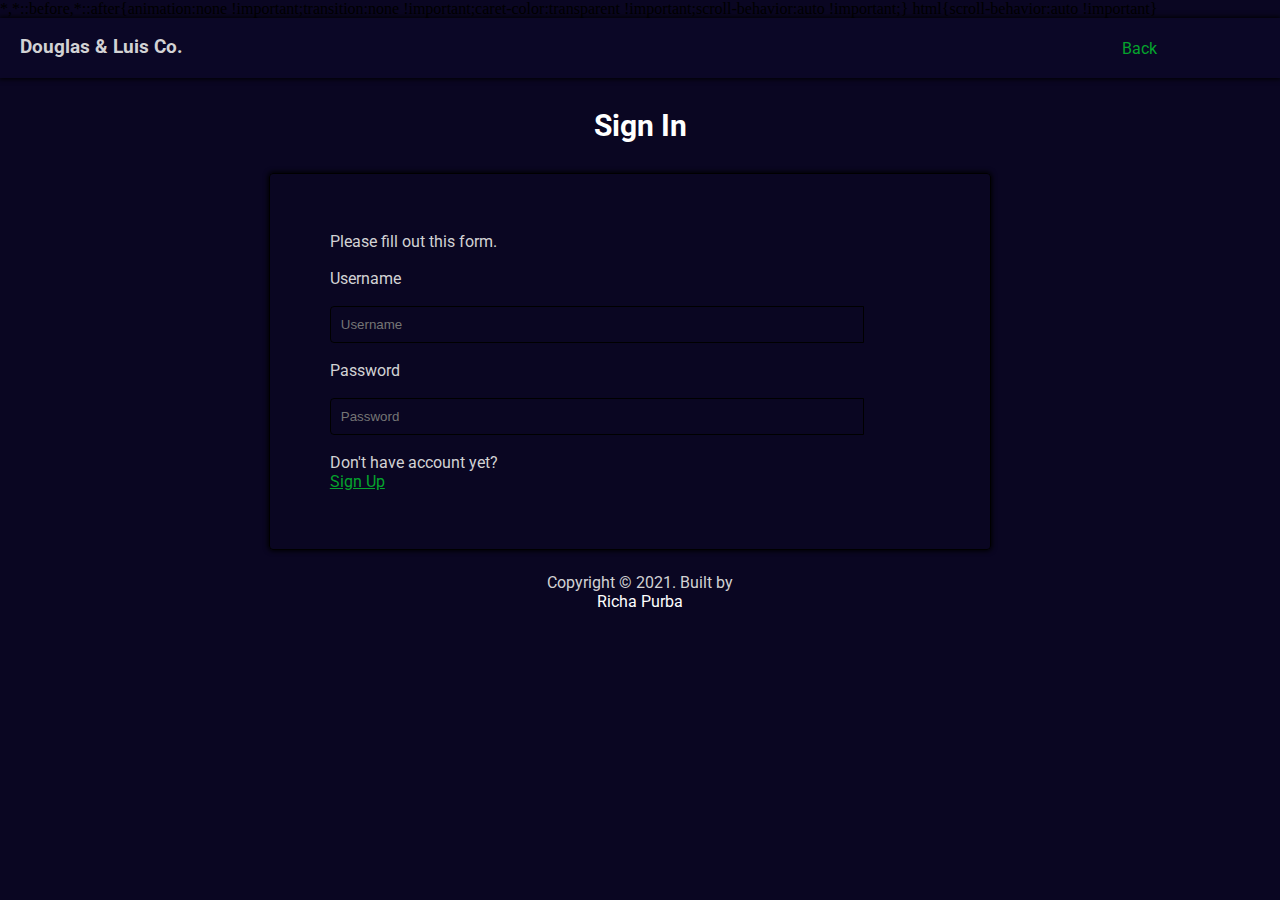
==== login.html @ c56fc151 "Create the basic sign in  & sign up page" ====
<!DOCTYPE html>
<html>
  <head>
    <meta charset="utf-8">
    <meta name="viewport" content="width=device-width">
	<link rel="preconnect" href="https://fonts.gstatic.com">
	<link href="https://fonts.googleapis.com/css2?family=Roboto:wght@500;900&display=swap" rel="stylesheet">
    <link href="style.css" rel="stylesheet" type="text/css" />
  </head>
  <body>
	  <!-- Header -->
	  <header>
			<h3>Douglas & Luis Co.</h3>
			<a class="menu" href="./index.html">Back</a>
	  </header>

	  <!-- Title and Search Stock Feature -->
	  <section class="upper">
		  <h1>Sign In</h1>
	  </section>

	  <!-- Forms -->
	  <section class="form">
		  <div id="signin">
			  <p>Please fill out this form.</p>
			  <p class="input">Username</p>
			  <input class="form__input" type="text" placeholder="Username">
			  <p class="input">Password</p>
			  <input class="form__input" type="password" placeholder="Password">
			  <p class="explain">Don't have account yet? <a href="#signup" style="color: #05a32d;">Sign Up</a></p>
		  </div>
		  <div id="signup"></div>
	  </section>

	  <!-- Footer -->
	  <footer>
		  <p class="footer">Copyright © 2021. Built by <a href="https://richapurba.github.io" style="text-decoration: none; color: #fff;">Richa Purba</a></p>
	  </footer>
    <script src="script.js"></script>
  </body>
</html>
---- style.css ----
/* General */
* {
	padding: 0;
	margin: 0;
	display: block;
}
body {
	padding: 0;
	margin: 0;
	font-family: 'Roboto', sans-serif;
	background-color: #0a0622;
	width: 100%;
	height: 100%;
}
p {color: #d2d2d4;}
input {
	background-color: transparent;
	border: 1px solid #000000;
	border-right: none;
	padding: 10px;
	border-top-left-radius: 4px;
	border-bottom-left-radius: 4px;
	width: 70%;
}
input:active,
input:focus {
    color: #d2d2d4;
}

/* Header */
header {
	margin: 0;
	padding: 0;
	min-width: 100%;
	height: 60px;
	background-color: #0b0726;
	display: flex;
	box-shadow: 0px 0px 5px 1px rgb(0, 0, 0);
}
header h3 {
	color: #d2d2d4;
	margin-left: 20px;
	margin-top: 18px;
	flex: 0.9;
}
header a {
	color: #05a32d;
	text-decoration: none;
	margin-top: 21px;
	float: right;
	transition: 0.5s;
}
header a:hover {color: #fff;}

/* Title and Search Feature */
h1 {
	color: #fff;
	text-align: center;
	margin: 30px 0;
	font-size: 30px;
}
.search {
	display: inline-flex;
	width: 100%;
	align-items: center;
	text-align: center;
	justify-content: center;
}
.search > p {
	float: right;
	border: 1px solid #000000;
	border-left: none;
	border-top-right-radius: 4px;
	border-bottom-right-radius: 4px;
	padding: 9px;
	background-color: #000000;
	cursor: pointer;
	transition: 0.5s;
}
.search p:hover {
	color: #fff;
	background-color: #05a32d;
	border: 1px solid #05a32d;
}

/* LOGIN PAGE */
/* Login Form */
#signin {
	align-items: center;
	justify-content: center;
	border: 1px solid #000000;
	width: 50%;
	padding: 40px;
	margin-left: 21%;
	box-shadow: 0px 0px 5px 1px rgb(0, 0, 0);
	border-radius: 4px;
}
.form p {
	margin: 18px 20px;
}
.form__input {
	border: 1px solid #000000;
	width: 80%;
	margin: 0 20px;
}

/* Footer */
footer {
	margin: 23px 0;
	min-width: 100%;
	justify-content: center;
}
.footer {
	justify-content: center;
	text-align: center;
	color: #d2d2d4;
}
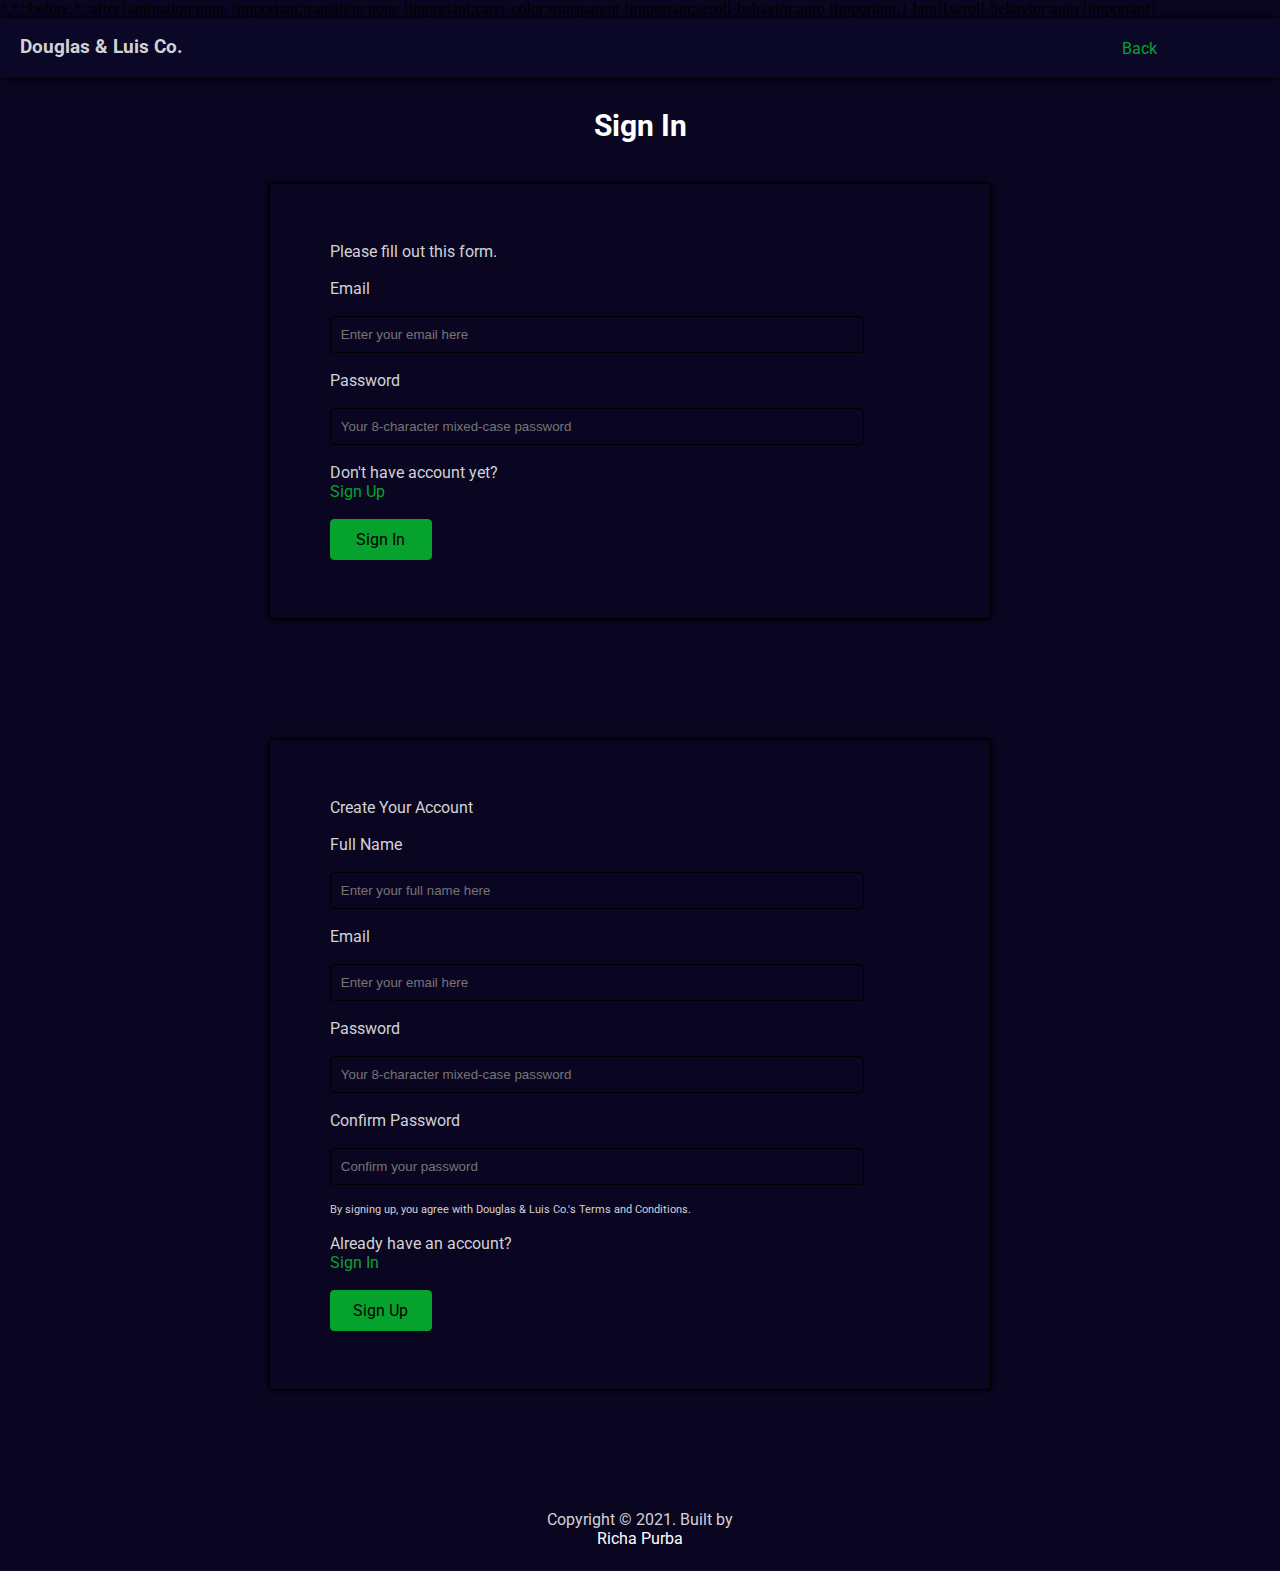
==== commit 14c3d44a: "Create the basic style for the sign up form" ====
--- a/login.html
+++ b/login.html
@@ -22,14 +22,60 @@
 	  <!-- Forms -->
 	  <section class="form">
 		  <div id="signin">
-			  <p>Please fill out this form.</p>
-			  <p class="input">Username</p>
-			  <input class="form__input" type="text" placeholder="Username">
-			  <p class="input">Password</p>
-			  <input class="form__input" type="password" placeholder="Password">
-			  <p class="explain">Don't have account yet? <a href="#signup" style="color: #05a32d;">Sign Up</a></p>
+			<div class="modal">
+				<div class="modal__header">
+					<p class="explain">Please fill out this form.</p>
+				</div>
+				<div class="modal__body">
+					<form>
+						<div class="form__one">
+							<label class="text-uppercase">Email</label>
+							<input class="form__input" type="email" placeholder="Enter your email here">
+						</div>
+						<div class="form__one">
+							<label class="text-uppercase">Password</label>
+							<input class="form__input" type="password" placeholder="Your 8-character mixed-case password">
+						</div>
+						<p class="explain">Don't have account yet? <a class="signup" href="#signup">Sign Up</a></p>
+					</form>
+				</div>
+				<div class="modal__footer">
+					<a class="btn btn-success">Sign In</a>
+				</div>
+			</div>
 		  </div>
-		  <div id="signup"></div>
+		  <div id="signup">
+			<div class="modal">
+				<div class="modal__header">
+					<p class="explain">Create Your Account</p>
+				</div>
+				<div class="modal__body">
+					<form>
+						<div class="form__one">
+							<label class="text-uppercase">Full Name</label>
+							<input class="form__input" type="text" placeholder="Enter your full name here">
+						</div>
+						<div class="form__one">
+							<label class="text-uppercase">Email</label>
+							<input class="form__input" type="email" placeholder="Enter your email here">
+						</div>
+						<div class="form__one">
+							<label class="text-uppercase">Password</label>
+							<input class="form__input" type="password" placeholder="Your 8-character mixed-case password">
+						</div>
+						<div class="form__one">
+							<label class="text-uppercase">Confirm Password</label>
+							<input class="form__input" type="password" placeholder="Confirm your password">
+						</div>
+						<p class="explain" style="font-size: 11px;">By signing up, you agree with Douglas & Luis Co.'s Terms and Conditions.</p>
+						<p class="explain">Already have an account? <a class="signup" href="#signin">Sign In</a></p>
+					</form>
+				</div>
+				<div class="modal__footer">
+					<a class="btn btn-success">Sign Up</a>
+				</div>
+			</div>
+		</div>
 	  </section>
 
 	  <!-- Footer -->
--- a/style.css
+++ b/style.css
@@ -85,25 +85,59 @@
 
 /* LOGIN PAGE */
 /* Login Form */
-#signin {
+#signin,
+#signup {
 	align-items: center;
 	justify-content: center;
 	border: 1px solid #000000;
 	width: 50%;
 	padding: 40px;
+	
 	margin-left: 21%;
 	box-shadow: 0px 0px 5px 1px rgb(0, 0, 0);
 	border-radius: 4px;
+	margin-top: 40px;
+	margin-bottom: 120px;
 }
-.form p {
+label {
+	color: #d2d2d4;
+}
+.form label,
+.explain,
+.btn {
 	margin: 18px 20px;
 }
 .form__input {
 	border: 1px solid #000000;
+	border-radius: 4px;
 	width: 80%;
 	margin: 0 20px;
 }
-
+.signup {
+	text-decoration: none;
+	color: #05a32d;
+	transition: 0.5s;
+}
+.signup:hover {
+	text-decoration: underline;
+}
+.btn {
+	cursor: pointer;
+	padding: 10px;
+	width: 80px;
+	background-color: #05a32d;
+	color: #000000;
+	border-radius: 4px;
+	justify-content: center;
+	text-align: center;
+	border: 1px solid #05a32d;
+	transition: 0.5s;
+}
+.btn:hover {
+	background-color: transparent;
+	border: 1px solid #000000;
+	color: #d2d2d4;
+}
 /* Footer */
 footer {
 	margin: 23px 0;
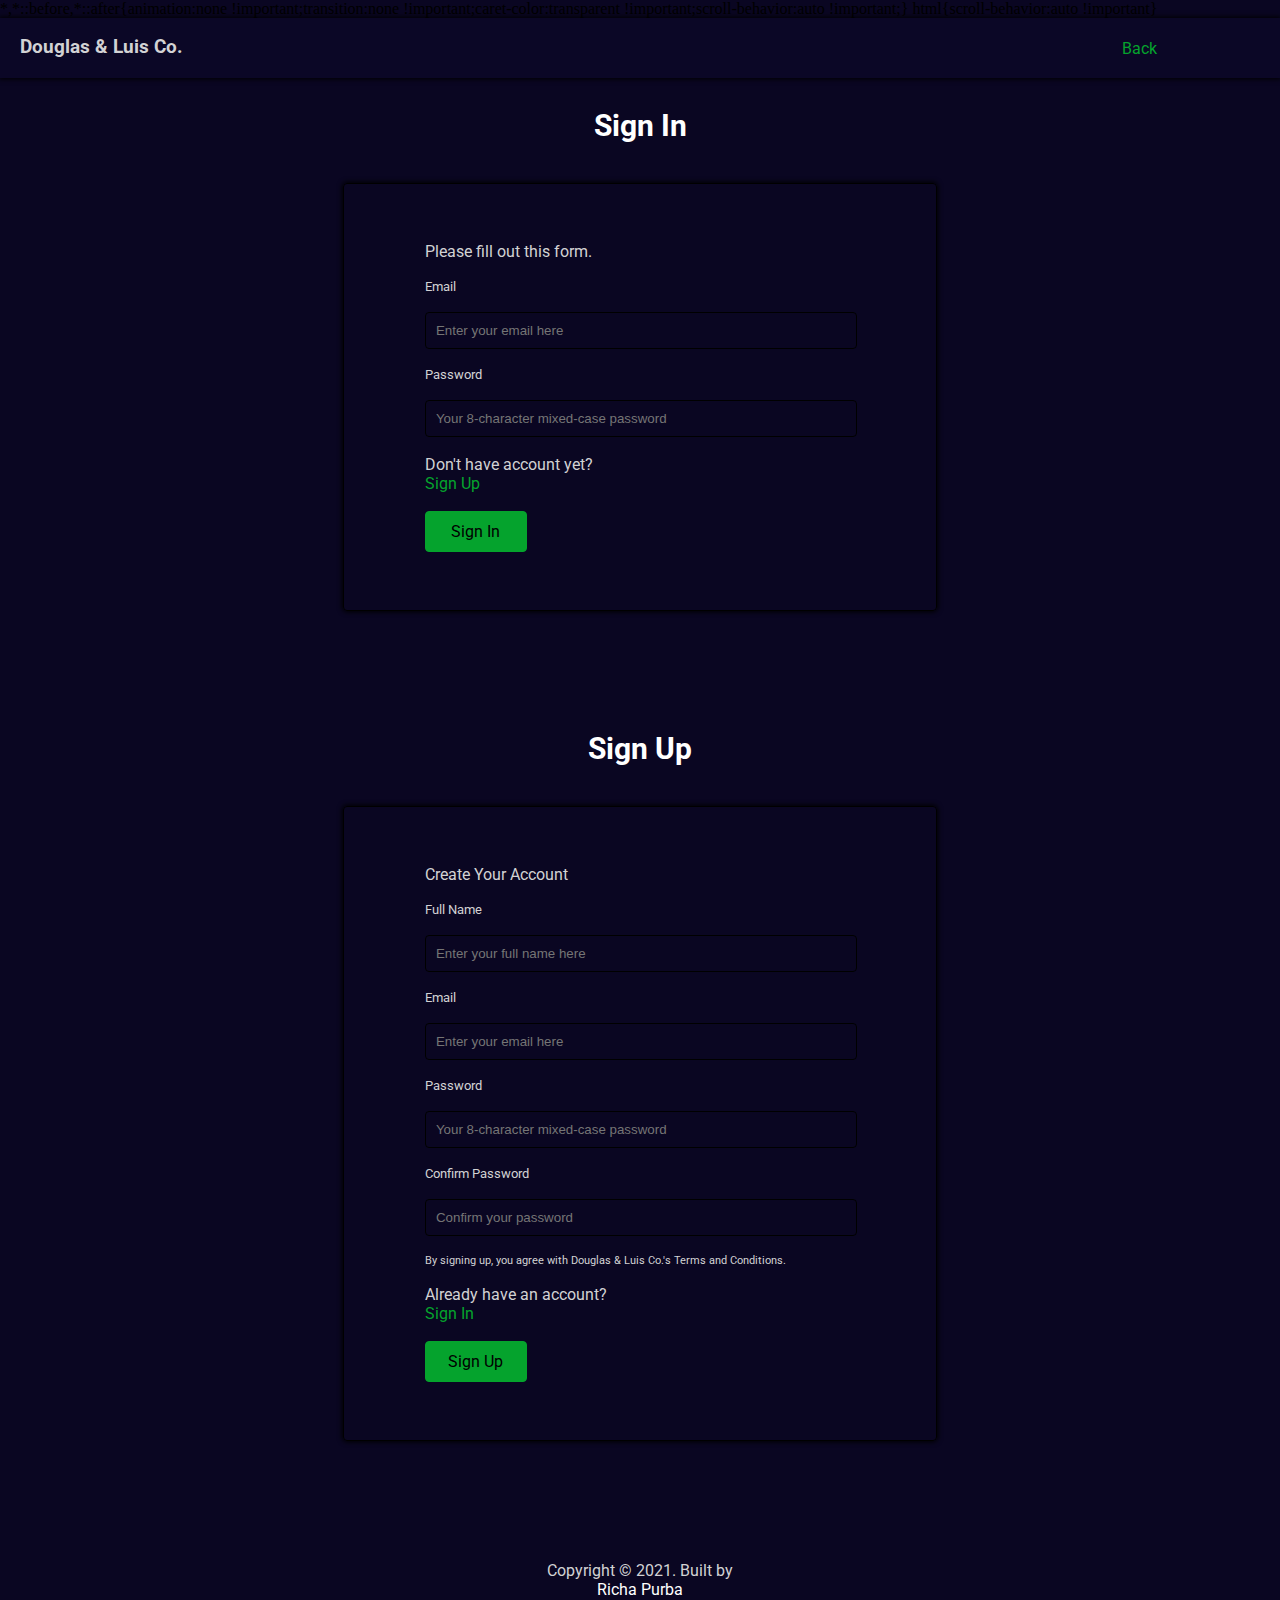
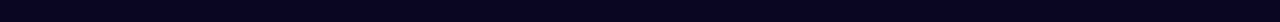
==== commit d9b8485b: "Done with the forms style" ====
--- a/login.html
+++ b/login.html
@@ -14,13 +14,13 @@
 			<a class="menu" href="./index.html">Back</a>
 	  </header>
 
-	  <!-- Title and Search Stock Feature -->
-	  <section class="upper">
-		  <h1>Sign In</h1>
-	  </section>
-
 	  <!-- Forms -->
 	  <section class="form">
+		  <div class="modal__box">
+			<div class="upper">
+				<h1>Sign In</h1>
+			</div>
+		  <div class="image__bg image__in"></div>
 		  <div id="signin">
 			<div class="modal">
 				<div class="modal__header">
@@ -44,35 +44,42 @@
 				</div>
 			</div>
 		  </div>
-		  <div id="signup">
-			<div class="modal">
-				<div class="modal__header">
-					<p class="explain">Create Your Account</p>
-				</div>
-				<div class="modal__body">
-					<form>
-						<div class="form__one">
-							<label class="text-uppercase">Full Name</label>
-							<input class="form__input" type="text" placeholder="Enter your full name here">
-						</div>
-						<div class="form__one">
-							<label class="text-uppercase">Email</label>
-							<input class="form__input" type="email" placeholder="Enter your email here">
-						</div>
-						<div class="form__one">
-							<label class="text-uppercase">Password</label>
-							<input class="form__input" type="password" placeholder="Your 8-character mixed-case password">
-						</div>
-						<div class="form__one">
-							<label class="text-uppercase">Confirm Password</label>
-							<input class="form__input" type="password" placeholder="Confirm your password">
-						</div>
-						<p class="explain" style="font-size: 11px;">By signing up, you agree with Douglas & Luis Co.'s Terms and Conditions.</p>
-						<p class="explain">Already have an account? <a class="signup" href="#signin">Sign In</a></p>
-					</form>
-				</div>
-				<div class="modal__footer">
-					<a class="btn btn-success">Sign Up</a>
+		  </div>
+
+		<div class="modal__box">
+			<div class="upper">
+			<h1>Sign Up</h1>
+			</div>
+			<div id="signup">
+				<div class="modal">
+					<div class="modal__header">
+						<p class="explain">Create Your Account</p>
+					</div>
+					<div class="modal__body">
+						<form>
+							<div class="form__one">
+								<label class="text-uppercase">Full Name</label>
+								<input class="form__input" type="text" placeholder="Enter your full name here">
+							</div>
+							<div class="form__one">
+								<label class="text-uppercase">Email</label>
+								<input class="form__input" type="email" placeholder="Enter your email here">
+							</div>
+							<div class="form__one">
+								<label class="text-uppercase">Password</label>
+								<input class="form__input" type="password" placeholder="Your 8-character mixed-case password">
+							</div>
+							<div class="form__one">
+								<label class="text-uppercase">Confirm Password</label>
+								<input class="form__input" type="password" placeholder="Confirm your password">
+							</div>
+							<p class="explain" style="font-size: 11px;">By signing up, you agree with Douglas & Luis Co.'s Terms and Conditions.</p>
+							<p class="explain">Already have an account? <a class="signup" href="#signin">Sign In</a></p>
+						</form>
+					</div>
+					<div class="modal__footer">
+						<a class="btn btn-success">Sign Up</a>
+					</div>
 				</div>
 			</div>
 		</div>
--- a/style.css
+++ b/style.css
@@ -90,10 +90,10 @@
 	align-items: center;
 	justify-content: center;
 	border: 1px solid #000000;
-	width: 50%;
+	width: 40%;
 	padding: 40px;
 	
-	margin-left: 21%;
+	margin: auto;
 	box-shadow: 0px 0px 5px 1px rgb(0, 0, 0);
 	border-radius: 4px;
 	margin-top: 40px;
@@ -101,17 +101,18 @@
 }
 label {
 	color: #d2d2d4;
+	font-size: 13px;
 }
 .form label,
 .explain,
-.btn {
-	margin: 18px 20px;
+.btn,
+.form__input {
+	margin: 18px 8%;
 }
 .form__input {
 	border: 1px solid #000000;
 	border-radius: 4px;
 	width: 80%;
-	margin: 0 20px;
 }
 .signup {
 	text-decoration: none;
@@ -138,6 +139,7 @@
 	border: 1px solid #000000;
 	color: #d2d2d4;
 }
+
 /* Footer */
 footer {
 	margin: 23px 0;
